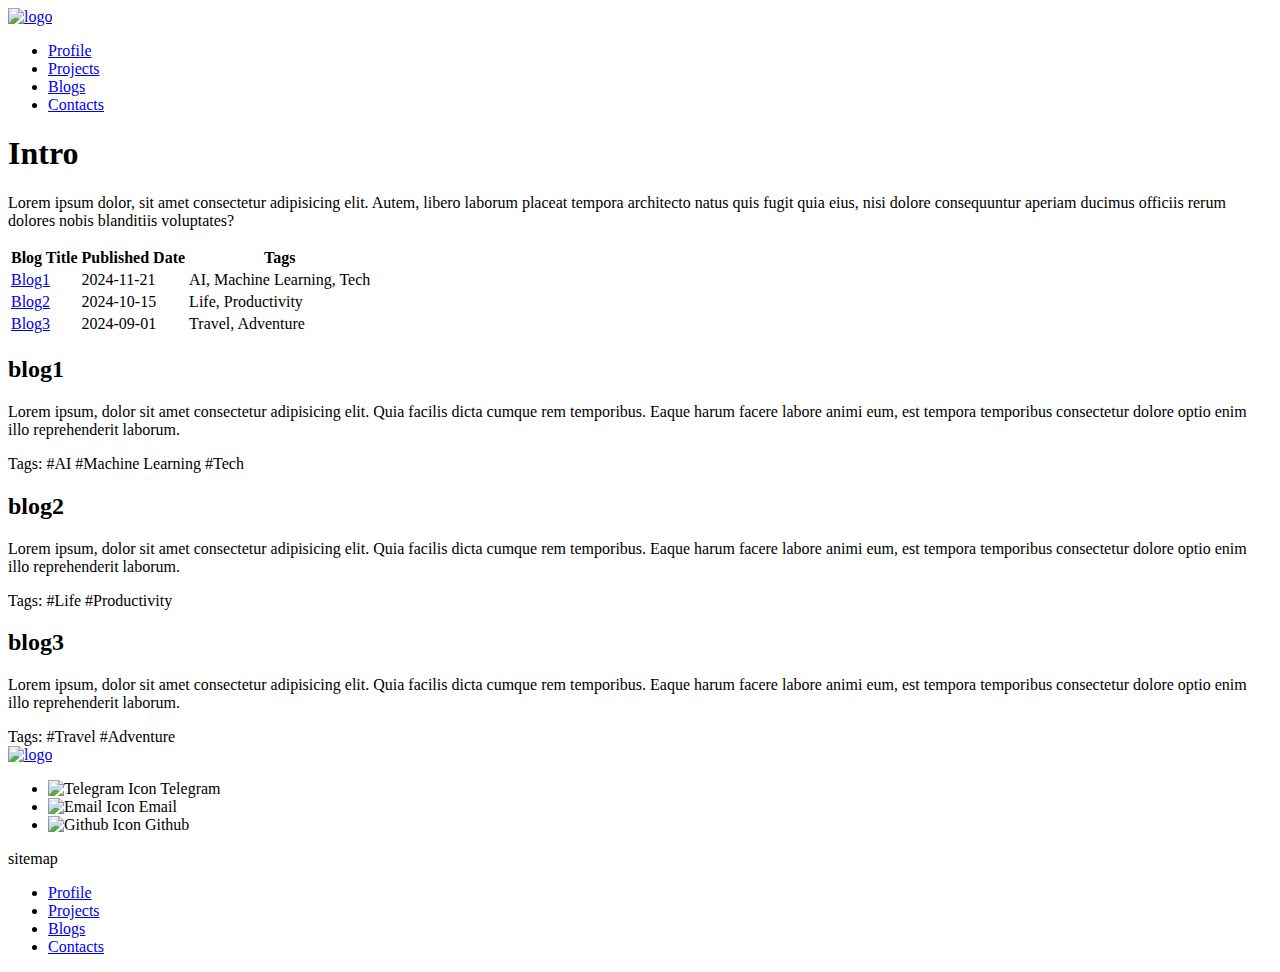
==== src/blog.html @ 48e1ec08 "finished html for blog and contacts page" ====
<!DOCTYPE html>
<html lang="en">
<head>
    <meta charset="UTF-8">
    <meta name="viewport" content="width=device-width, initial-scale=1.0">
    <title>Blogs</title>
</head>
<body>
    <header>
        <a href="home.html">
            <img class="logo" src="#" alt="logo">
        </a>
        <nav>
            <ul>
                <li><a href="profile.html">Profile</a></li>
                <li><a href="projects.html">Projects</a></li>
                <li><a href="blog.html">Blogs</a></li>
                <li><a href="contact.html">Contacts</a></li>
            </ul>
        </nav>
    </header>

    <main>
        <h1>Intro</h1>
        <p>Lorem ipsum dolor, sit amet consectetur adipisicing elit. Autem, libero laborum placeat tempora architecto natus quis fugit quia eius, nisi dolore consequuntur aperiam ducimus officiis rerum dolores nobis blanditiis voluptates?</p>
    
        <table>
            <thead>
                <tr>
                    <th>Blog Title</th>
                    <th>Published Date</th>
                    <th>Tags</th>
                </tr>
            </thead>
            <tbody>
                <tr>
                    <td><a href="#blog1">Blog1</a></td>
                    <td>2024-11-21</td>
                    <td>AI, Machine Learning, Tech</td>
                </tr>
                <tr>
                    <td><a href="#blog2">Blog2</a></td>
                    <td>2024-10-15</td>
                    <td>Life, Productivity</td>
                </tr>
                <tr>
                    <td><a href="#blog3">Blog3</a></td>
                    <td>2024-09-01</td>
                    <td>Travel, Adventure</td>
                </tr>
            </tbody>
        </table>
        
        <div id="blog-list">
            <article>
                <h2 id="blog1">blog1</h2>
                <p>Lorem ipsum, dolor sit amet consectetur adipisicing elit. Quia facilis dicta cumque rem temporibus. Eaque harum facere labore animi eum, est tempora temporibus consectetur dolore optio enim illo reprehenderit laborum.</p>
                Tags: <span>#AI</span> <span>#Machine Learning</span> <span>#Tech</span>
            </article>
            <article>
                <h2 id="blog2">blog2</h2>
                <p>Lorem ipsum, dolor sit amet consectetur adipisicing elit. Quia facilis dicta cumque rem temporibus. Eaque harum facere labore animi eum, est tempora temporibus consectetur dolore optio enim illo reprehenderit laborum.</p>
                Tags: <span>#Life</span> <span>#Productivity</span>
            </article>
            <article>
                <h2 id="blog3">blog3</h2>
                <p>Lorem ipsum, dolor sit amet consectetur adipisicing elit. Quia facilis dicta cumque rem temporibus. Eaque harum facere labore animi eum, est tempora temporibus consectetur dolore optio enim illo reprehenderit laborum.</p>
                Tags: <span>#Travel</span> <span>#Adventure</span>
            </article>
        </div>
    </main>

    <footer>
        <a href="home.html" class="logo-link">
            <img class="logo footer-logo" src="/src/images/logo-dark.jpg" width="80px" alt="logo">
        </a>
        <div id="footer-contacts">
            <ul>
                <li><img class="icon" src="/src/images/telegram-icon.png" height="30px" alt="Telegram Icon"> Telegram</li>
                <li><img class="icon" src="/src/images/mail-icon.png" height="30px" alt="Email Icon"> Email</li>
                <li><img class="icon" src="/src/images/github-icon.png" height="30px" alt="Github Icon"> Github</li>
            </ul>
        </div>
        <div>
            <p>sitemap</p>
            <ul>
                <li><a href="profile.html">Profile</a></li>
                <li><a href="projects.html">Projects</a></li>
                <li><a href="blog.html">Blogs</a></li>
                <li><a href="contact.html">Contacts</a></li>
            </ul>
        </div>
    </footer>
</body>
</html>
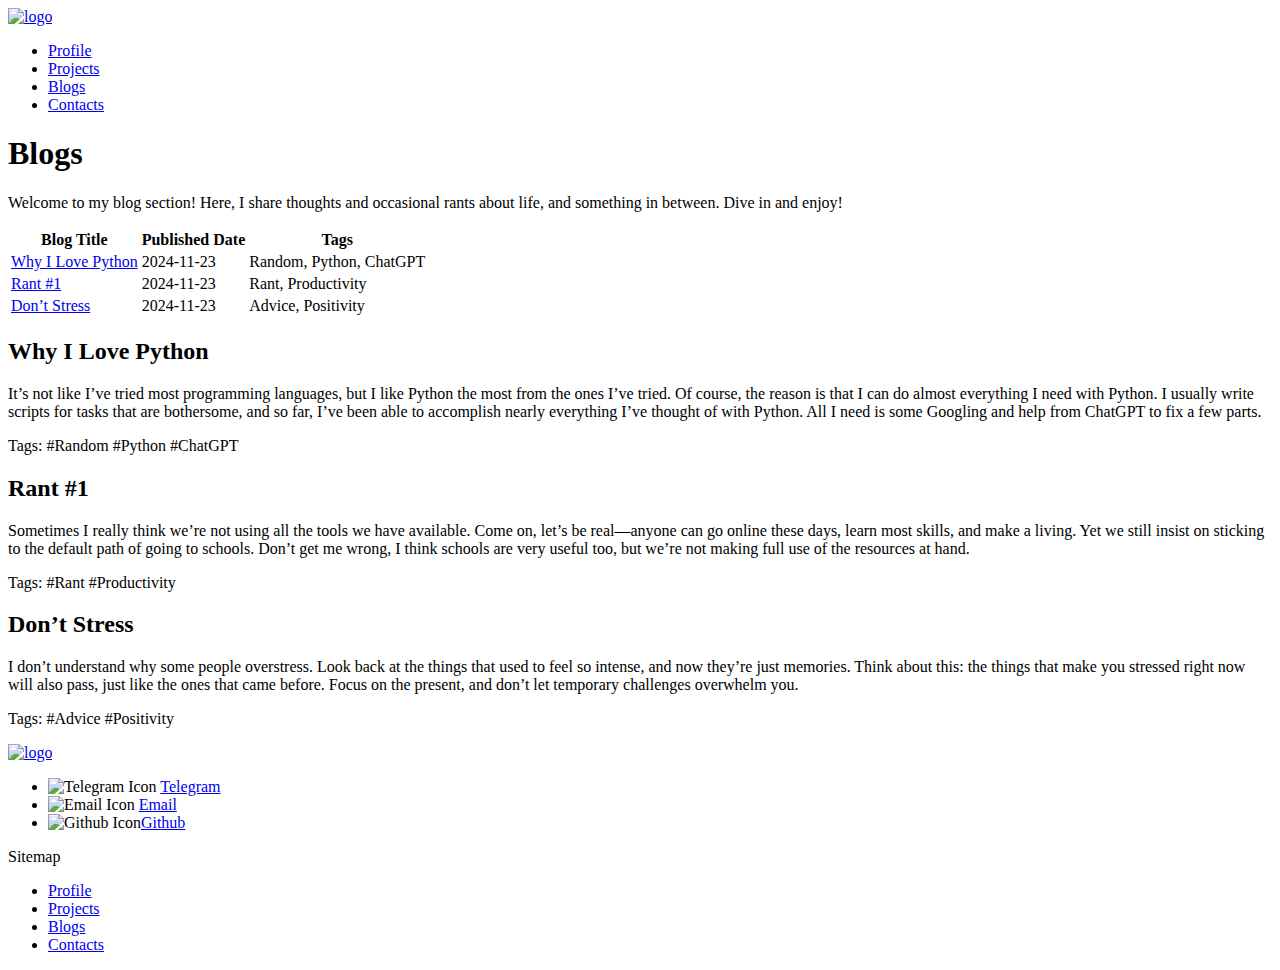
==== commit bbfe2287: "Finished blogs page Html" ====
--- a/src/blog.html
+++ b/src/blog.html
@@ -6,24 +6,23 @@
     <title>Blogs</title>
 </head>
 <body>
-    <header>
-        <a href="home.html">
-            <img class="logo" src="#" alt="logo">
+    <header class="header">
+        <a href="home.html" class="logo-link">
+            <img class="logo header-logo" src="/src/images/logo-light.jpg" width="80" alt="logo">
         </a>
-        <nav>
-            <ul>
-                <li><a href="profile.html">Profile</a></li>
-                <li><a href="projects.html">Projects</a></li>
-                <li><a href="blog.html">Blogs</a></li>
-                <li><a href="contact.html">Contacts</a></li>
+        <nav class="header-nav">
+            <ul class="header-nav-list">
+                <li class="header-nav-list-item"><a href="profile.html">Profile</a></li>
+                <li class="header-nav-list-item"><a href="projects.html">Projects</a></li>
+                <li class="header-nav-list-item"><a href="blog.html">Blogs</a></li>
+                <li class="header-nav-list-item"><a href="contact.html">Contacts</a></li>
             </ul>
         </nav>
     </header>
 
     <main>
-        <h1>Intro</h1>
-        <p>Lorem ipsum dolor, sit amet consectetur adipisicing elit. Autem, libero laborum placeat tempora architecto natus quis fugit quia eius, nisi dolore consequuntur aperiam ducimus officiis rerum dolores nobis blanditiis voluptates?</p>
-    
+        <h1>Blogs</h1>
+        <p>Welcome to my blog section! Here, I share thoughts and occasional rants about life, and something in between. Dive in and enjoy!</p>
         <table>
             <thead>
                 <tr>
@@ -34,62 +33,64 @@
             </thead>
             <tbody>
                 <tr>
-                    <td><a href="#blog1">Blog1</a></td>
-                    <td>2024-11-21</td>
-                    <td>AI, Machine Learning, Tech</td>
+                    <td><a href="#blog1">Why I Love Python</a></td>
+                    <td>2024-11-23</td>
+                    <td>Random, Python, ChatGPT</td>
                 </tr>
                 <tr>
-                    <td><a href="#blog2">Blog2</a></td>
-                    <td>2024-10-15</td>
-                    <td>Life, Productivity</td>
+                    <td><a href="#blog2">Rant #1</a></td>
+                    <td>2024-11-23</td>
+                    <td>Rant, Productivity</td>
                 </tr>
                 <tr>
-                    <td><a href="#blog3">Blog3</a></td>
-                    <td>2024-09-01</td>
-                    <td>Travel, Adventure</td>
+                    <td><a href="#blog3">Don’t Stress</a></td>
+                    <td>2024-11-23</td>
+                    <td>Advice, Positivity</td>
                 </tr>
             </tbody>
         </table>
-        
-        <div id="blog-list">
-            <article>
-                <h2 id="blog1">blog1</h2>
-                <p>Lorem ipsum, dolor sit amet consectetur adipisicing elit. Quia facilis dicta cumque rem temporibus. Eaque harum facere labore animi eum, est tempora temporibus consectetur dolore optio enim illo reprehenderit laborum.</p>
-                Tags: <span>#AI</span> <span>#Machine Learning</span> <span>#Tech</span>
+
+        <div class="blog-list">
+            <article class="blog" id="blog1">
+                <h2>Why I Love Python</h2>
+                <p>It’s not like I’ve tried most programming languages, but I like Python the most from the ones I’ve tried. Of course, the reason is that I can do almost everything I need with Python. I usually write scripts for tasks that are bothersome, and so far, I’ve been able to accomplish nearly everything I’ve thought of with Python. All I need is some Googling and help from ChatGPT to fix a few parts.</p>
+                <p>Tags: <span>#Random</span> <span>#Python</span> <span>#ChatGPT</span></p>
             </article>
-            <article>
-                <h2 id="blog2">blog2</h2>
-                <p>Lorem ipsum, dolor sit amet consectetur adipisicing elit. Quia facilis dicta cumque rem temporibus. Eaque harum facere labore animi eum, est tempora temporibus consectetur dolore optio enim illo reprehenderit laborum.</p>
-                Tags: <span>#Life</span> <span>#Productivity</span>
+
+            <article class="blog" id="blog2">
+                <h2>Rant #1</h2>
+                <p>Sometimes I really think we’re not using all the tools we have available. Come on, let’s be real—anyone can go online these days, learn most skills, and make a living. Yet we still insist on sticking to the default path of going to schools. Don’t get me wrong, I think schools are very useful too, but we’re not making full use of the resources at hand.</p>
+                <p>Tags: <span>#Rant</span> <span>#Productivity</span></p>
             </article>
-            <article>
-                <h2 id="blog3">blog3</h2>
-                <p>Lorem ipsum, dolor sit amet consectetur adipisicing elit. Quia facilis dicta cumque rem temporibus. Eaque harum facere labore animi eum, est tempora temporibus consectetur dolore optio enim illo reprehenderit laborum.</p>
-                Tags: <span>#Travel</span> <span>#Adventure</span>
+
+            <article class="blog" id="blog3">
+                <h2>Don’t Stress</h2>
+                <p>I don’t understand why some people overstress. Look back at the things that used to feel so intense, and now they’re just memories. Think about this: the things that make you stressed right now will also pass, just like the ones that came before. Focus on the present, and don’t let temporary challenges overwhelm you.</p>
+                <p>Tags: <span>#Advice</span> <span>#Positivity</span></p>
             </article>
         </div>
     </main>
 
     <footer>
         <a href="home.html" class="logo-link">
-            <img class="logo footer-logo" src="/src/images/logo-dark.jpg" width="80px" alt="logo">
+            <img class="logo footer-logo" src="/src/images/logo-dark.jpg" width="80" alt="logo">
         </a>
-        <div id="footer-contacts">
-            <ul>
-                <li><img class="icon" src="/src/images/telegram-icon.png" height="30px" alt="Telegram Icon"> Telegram</li>
-                <li><img class="icon" src="/src/images/mail-icon.png" height="30px" alt="Email Icon"> Email</li>
-                <li><img class="icon" src="/src/images/github-icon.png" height="30px" alt="Github Icon"> Github</li>
+        <div class="footer-section">
+            <ul class="footer-contacts">
+                <li><img class="icon" src="/src/images/telegram-icon.png" height="30" alt="Telegram Icon"> <a href="https://t.me/Mendokusai_79" target="_blank" title="@Mendokusai_79">Telegram</a></li>
+                <li><img class="icon" src="/src/images/mail-icon.png" height="30" alt="Email Icon"> <a href="mailto:login.new.world@gmail.com" title="login.new.world@gmail.com">Email</a></li>
+                <li><img class="icon" src="/src/images/github-icon.png" height="30" alt="Github Icon"><a href="https://github.com/Benji-demo/" target="_blank" title="https://github.com/Benji-demo/">Github</a></li>
             </ul>
         </div>
-        <div>
-            <p>sitemap</p>
-            <ul>
-                <li><a href="profile.html">Profile</a></li>
-                <li><a href="projects.html">Projects</a></li>
-                <li><a href="blog.html">Blogs</a></li>
-                <li><a href="contact.html">Contacts</a></li>
+        <div class="footer-nav">
+            <p class="footer-nav-title">Sitemap</p>
+            <ul class="footer-nav-list">
+                <li class="footer-nav-list-item"><a href="profile.html">Profile</a></li>
+                <li class="footer-nav-list-item"><a href="projects.html">Projects</a></li>
+                <li class="footer-nav-list-item"><a href="blog.html">Blogs</a></li>
+                <li class="footer-nav-list-item"><a href="contact.html">Contacts</a></li>
             </ul>
         </div>
     </footer>
 </body>
-</html>+</html>
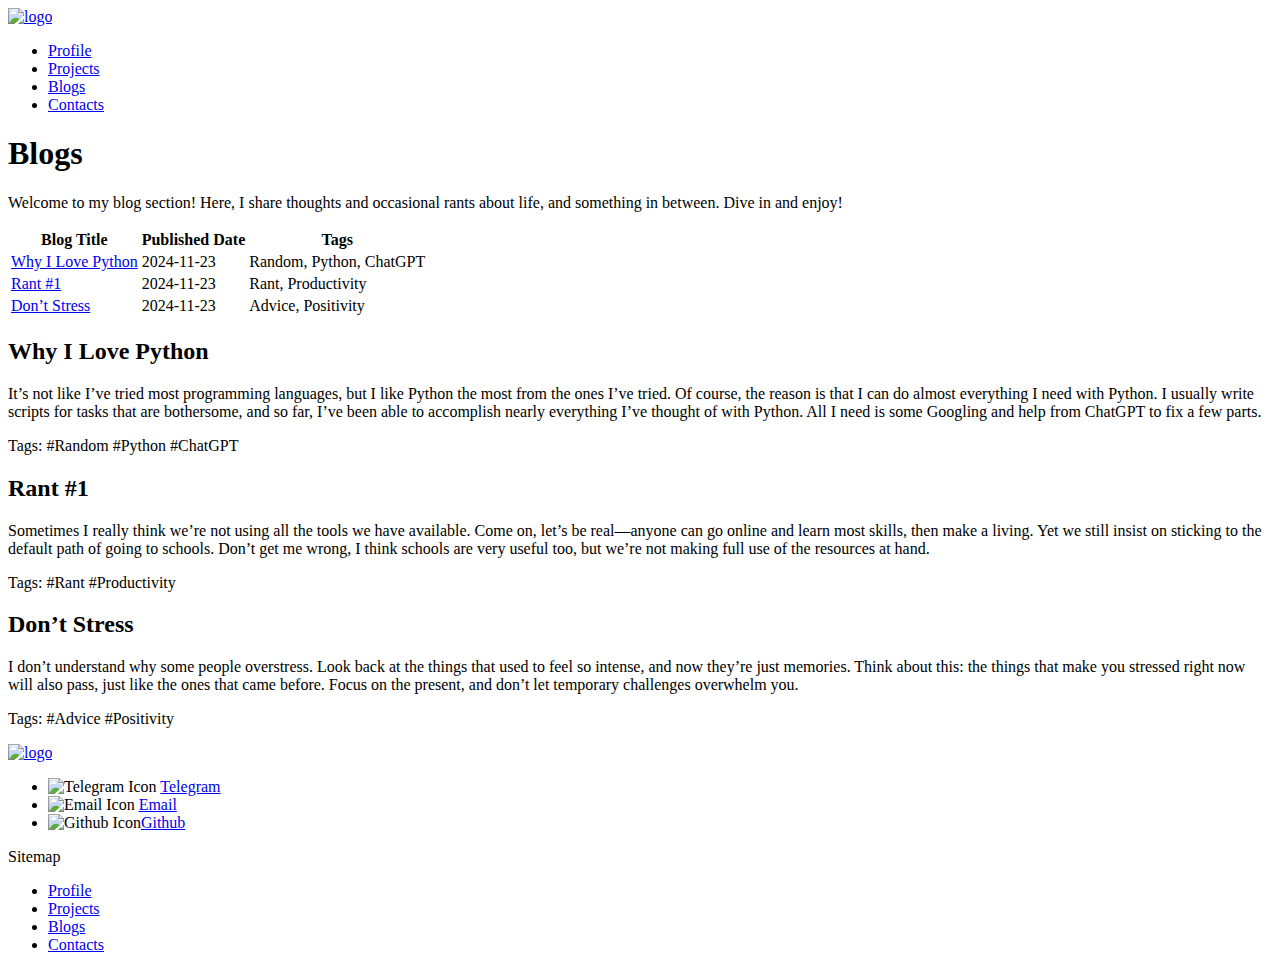
==== commit c9cb56a4: "Finished uplaoding and linking projects, images and videos to the html" ====
--- a/src/blog.html
+++ b/src/blog.html
@@ -59,7 +59,7 @@
 
             <article class="blog" id="blog2">
                 <h2>Rant #1</h2>
-                <p>Sometimes I really think we’re not using all the tools we have available. Come on, let’s be real—anyone can go online these days, learn most skills, and make a living. Yet we still insist on sticking to the default path of going to schools. Don’t get me wrong, I think schools are very useful too, but we’re not making full use of the resources at hand.</p>
+                <p>Sometimes I really think we’re not using all the tools we have available. Come on, let’s be real—anyone can go online and learn most skills, then make a living. Yet we still insist on sticking to the default path of going to schools. Don’t get me wrong, I think schools are very useful too, but we’re not making full use of the resources at hand.</p>
                 <p>Tags: <span>#Rant</span> <span>#Productivity</span></p>
             </article>
 
@@ -93,4 +93,4 @@
         </div>
     </footer>
 </body>
-</html>
+</html>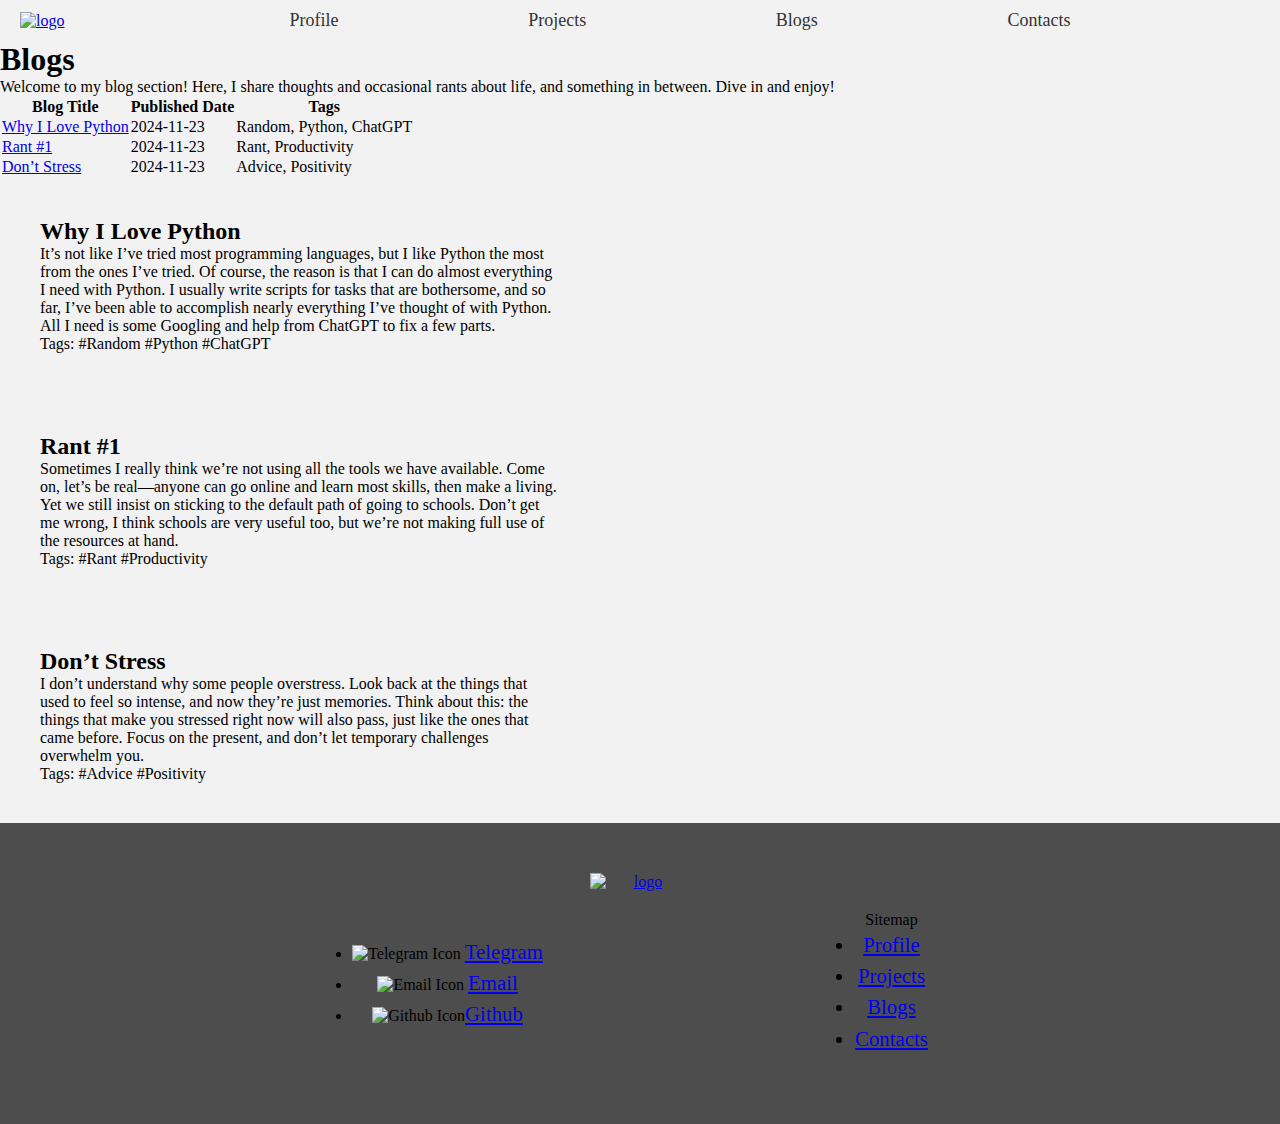
==== commit 9dc1e6fa: "added some styles and edited html classes to incorporate them" ====
--- a/src/blog.html
+++ b/src/blog.html
@@ -3,6 +3,7 @@
 <head>
     <meta charset="UTF-8">
     <meta name="viewport" content="width=device-width, initial-scale=1.0">
+    <link href="styles.css" rel="stylesheet">
     <title>Blogs</title>
 </head>
 <body>
@@ -73,23 +74,25 @@
 
     <footer>
         <a href="home.html" class="logo-link">
-            <img class="logo footer-logo" src="/src/images/logo-dark.jpg" width="80" alt="logo">
+            <img class="logo footer-logo" src="/src/images/logo-dark.jpg" width="100" alt="logo">
         </a>
-        <div class="footer-section">
-            <ul class="footer-contacts">
-                <li><img class="icon" src="/src/images/telegram-icon.png" height="30" alt="Telegram Icon"> <a href="https://t.me/Mendokusai_79" target="_blank" title="@Mendokusai_79">Telegram</a></li>
-                <li><img class="icon" src="/src/images/mail-icon.png" height="30" alt="Email Icon"> <a href="mailto:login.new.world@gmail.com" title="login.new.world@gmail.com">Email</a></li>
-                <li><img class="icon" src="/src/images/github-icon.png" height="30" alt="Github Icon"><a href="https://github.com/Benji-demo/" target="_blank" title="https://github.com/Benji-demo/">Github</a></li>
-            </ul>
-        </div>
-        <div class="footer-nav">
-            <p class="footer-nav-title">Sitemap</p>
-            <ul class="footer-nav-list">
-                <li class="footer-nav-list-item"><a href="profile.html">Profile</a></li>
-                <li class="footer-nav-list-item"><a href="projects.html">Projects</a></li>
-                <li class="footer-nav-list-item"><a href="blog.html">Blogs</a></li>
-                <li class="footer-nav-list-item"><a href="contact.html">Contacts</a></li>
-            </ul>
+        <div class="footer-content">
+            <div class="footer-section">
+                <ul class="footer-contacts">
+                    <li><img class="icon" src="/src/images/telegram-icon.png" height="30" alt="Telegram Icon"> <a class="big-text" href="https://t.me/Mendokusai_79" target="_blank" title="@Mendokusai_79">Telegram</a></li>
+                    <li><img class="icon" src="/src/images/mail-icon.png" height="30" alt="Email Icon"> <a class="big-text" href="mailto:login.new.world@gmail.com" title="login.new.world@gmail.com">Email</a></li>
+                    <li><img class="icon" src="/src/images/github-icon.png" height="30" alt="Github Icon"><a class="big-text" href="https://github.com/Benji-demo/" target="_blank" title="https://github.com/Benji-demo/">Github</a></li>
+                </ul>
+            </div>
+            <div class="footer-nav">
+                <p class="footer-nav-title">Sitemap</p>
+                <ul class="footer-nav-list">
+                    <li class="footer-nav-list-item big-text"><a href="profile.html">Profile</a></li>
+                    <li class="footer-nav-list-item big-text"><a href="projects.html">Projects</a></li>
+                    <li class="footer-nav-list-item big-text"><a href="blog.html">Blogs</a></li>
+                    <li class="footer-nav-list-item big-text"><a href="contact.html">Contacts</a></li>
+                </ul>
+            </div>
         </div>
     </footer>
 </body>
--- a/src/styles.css
+++ b/src/styles.css
@@ -0,0 +1,220 @@
+*{
+    margin: 0;
+    padding: 0;
+    box-sizing: border-box;
+    
+}
+
+html, body {
+    height: 100%;
+    background-color: #F2F2F2;
+}
+/* 
+.font-normal { 
+    font-family: "sans-serif"; 
+    font-weight: bold; 
+    font-size: 30px; 
+    color: #090; 
+    text-align: center; 
+    font-style: normal; 
+    font-variant: normal; 
+} */
+
+/* reusables */
+.title {
+    font-size: 3rem;
+    margin-bottom: 10px;
+}
+
+.h2 {
+    font-size: 2rem;
+    margin-bottom: 10px;
+}
+
+.big-text {
+    font-size: 1.3rem;
+    max-width: 600px;
+    line-height: 1.5;
+}
+
+.round-border{
+    border-radius: 10px;
+}
+
+.remove-list-style {
+    list-style: none;
+}
+
+
+
+
+
+
+.home-bg-image { 
+    background-image: url("/src/images/img4-gray.jpg");
+    background-size: cover; 
+    background-position: center top; 
+    background-repeat: no-repeat; 
+    min-height: 100vh; 
+    width: 100%; 
+}
+
+/* header is made flex here and it has a link and the list */
+.header {
+    display: flex;
+    align-items: center;
+    padding: 10px 20px;
+    width: 100vw;
+}
+
+.logo-container {
+    flex: 0 0 70vw;
+}
+
+.logo-link{
+    display: inline-flex;
+}
+
+.logo {
+    max-width: 100%;
+    height: auto; 
+}
+
+/* Takes remaining space for nav - link took most space*/
+.header-nav {
+    flex: 1;
+}
+
+/* Nav list item links */
+.header-nav-list {
+    display: flex; 
+    list-style: none; 
+    margin: 0;
+    padding: 0;
+    justify-content: space-evenly;
+}
+
+.header-nav-list-item a {
+    text-decoration: none; 
+    color: #333; 
+    font-size: 18px;
+    font-weight: 500;
+    transition: color 0.3s; /* Hover effect */
+}
+
+.header-nav-list-item a:hover {
+    color: #4d4d4d; 
+}
+
+
+.hero-section {
+    display: flex; /* Centers content vertically and horizontally */
+    flex-direction: column;
+    justify-content: center;
+    align-items: center;
+    text-align: center; /* Centers text */
+    color: #262626; /* Text color for contrast */
+    padding: 220px 20px 200px; /* Optional spacing */
+    margin-left: 30vw;
+}
+
+.hero-title {
+    font-size: 3rem;
+    margin-bottom: 10px;
+}
+
+.hero-description {
+    font-size: 1.2rem;
+    max-width: 600px;
+    line-height: 1.5;
+}
+
+.profile-section {
+    display: flex;
+    flex-direction: row;
+    justify-content: space-evenly;
+    align-items: center;
+    text-align: center;
+    padding: 50px 20px;
+}
+
+.profile-picture {
+    border-radius: 50%;
+    object-fit: cover;
+}
+
+.projects-section {
+    background-color: #737373;
+    display: flex;
+    flex-direction: column;
+    justify-content: center;
+    align-items: center;
+    text-align: center;
+    padding: 50px 20px;
+}
+
+.projects-container {
+    display: flex;
+    justify-content: space-evenly;
+    align-items: center;
+    text-align:start;
+    padding: 20px;
+}
+
+.project-card{
+    padding: 30px;
+}
+.project-card img {
+    width: 100%;
+    height: auto;    
+}
+
+.blogs-section {
+    display: flex;
+    flex-direction: column;
+    justify-content: center;
+    align-items: center;
+    text-align: center;
+    padding: 50px 20px;
+}
+
+.blogs-container {
+    display: flex;
+    flex-wrap: wrap;
+    align-items: center;
+    text-align:start;
+    padding: 0 50px 0 80px;
+}
+
+.blog {
+    padding: 40px;
+    width: 600px;
+}
+
+.blog a{
+    text-decoration: none;
+    color:#262626
+}
+
+footer{
+    background-color: #4D4D4D;
+    text-align: center;
+    padding: 50px 20px;
+}
+
+.footer-content {
+    display: flex;
+    justify-content: space-evenly;
+    align-items: center;
+    text-align: center;
+    padding: 20px;
+}
+
+
+.footer-content{
+
+}
+
+.footer-nav{
+
+}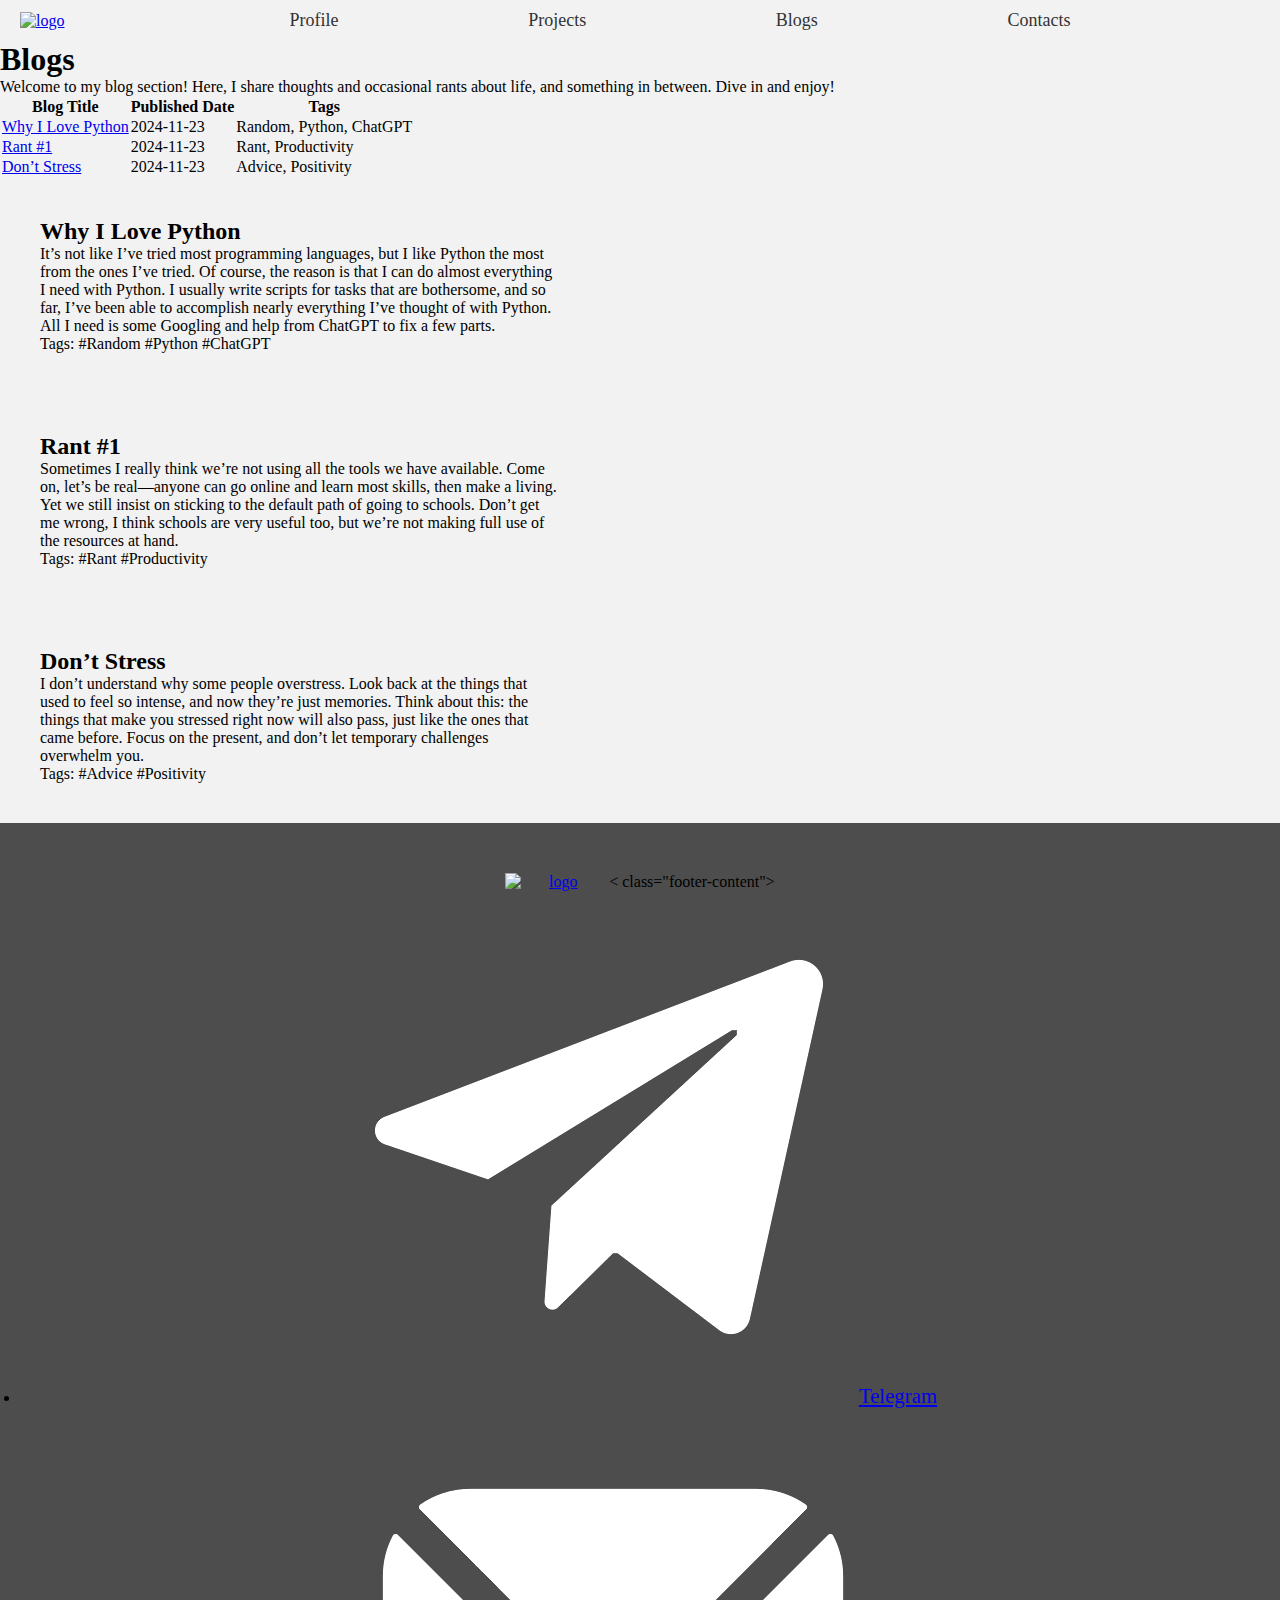
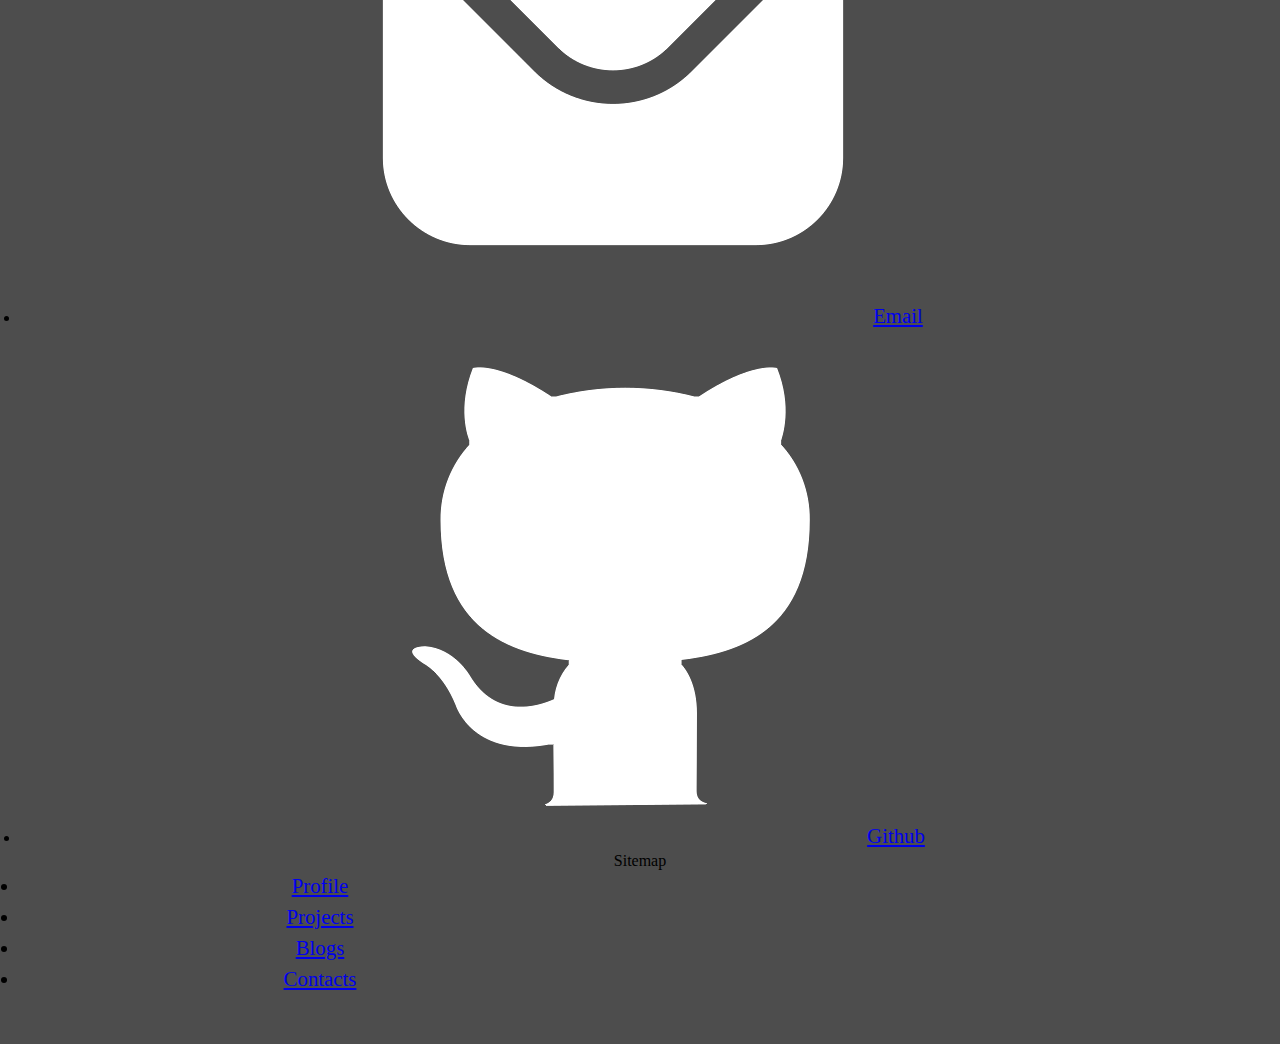
==== commit 250e8073: "footer classes update" ====
--- a/src/blog.html
+++ b/src/blog.html
@@ -76,14 +76,12 @@
         <a href="home.html" class="logo-link">
             <img class="logo footer-logo" src="/src/images/logo-dark.jpg" width="100" alt="logo">
         </a>
-        <div class="footer-content">
-            <div class="footer-section">
+        < class="footer-content">
                 <ul class="footer-contacts">
-                    <li><img class="icon" src="/src/images/telegram-icon.png" height="30" alt="Telegram Icon"> <a class="big-text" href="https://t.me/Mendokusai_79" target="_blank" title="@Mendokusai_79">Telegram</a></li>
-                    <li><img class="icon" src="/src/images/mail-icon.png" height="30" alt="Email Icon"> <a class="big-text" href="mailto:login.new.world@gmail.com" title="login.new.world@gmail.com">Email</a></li>
-                    <li><img class="icon" src="/src/images/github-icon.png" height="30" alt="Github Icon"><a class="big-text" href="https://github.com/Benji-demo/" target="_blank" title="https://github.com/Benji-demo/">Github</a></li>
+                    <li><img class="icon" src="/src/images/telegram-icon-light.png" alt="Telegram Icon"> <a class="big-text" href="https://t.me/Mendokusai_79" target="_blank" title="@Mendokusai_79">Telegram</a></li>
+                    <li><img class="icon" src="/src/images/mail-icon-light.png" alt="Email Icon"> <a class="big-text" href="mailto:login.new.world@gmail.com" title="login.new.world@gmail.com">Email</a></li>
+                    <li><img class="icon" src="/src/images/github-icon-light.png" alt="Github Icon"><a class="big-text" href="https://github.com/Benji-demo/" target="_blank" title="https://github.com/Benji-demo/">Github</a></li>
                 </ul>
-            </div>
             <div class="footer-nav">
                 <p class="footer-nav-title">Sitemap</p>
                 <ul class="footer-nav-list">
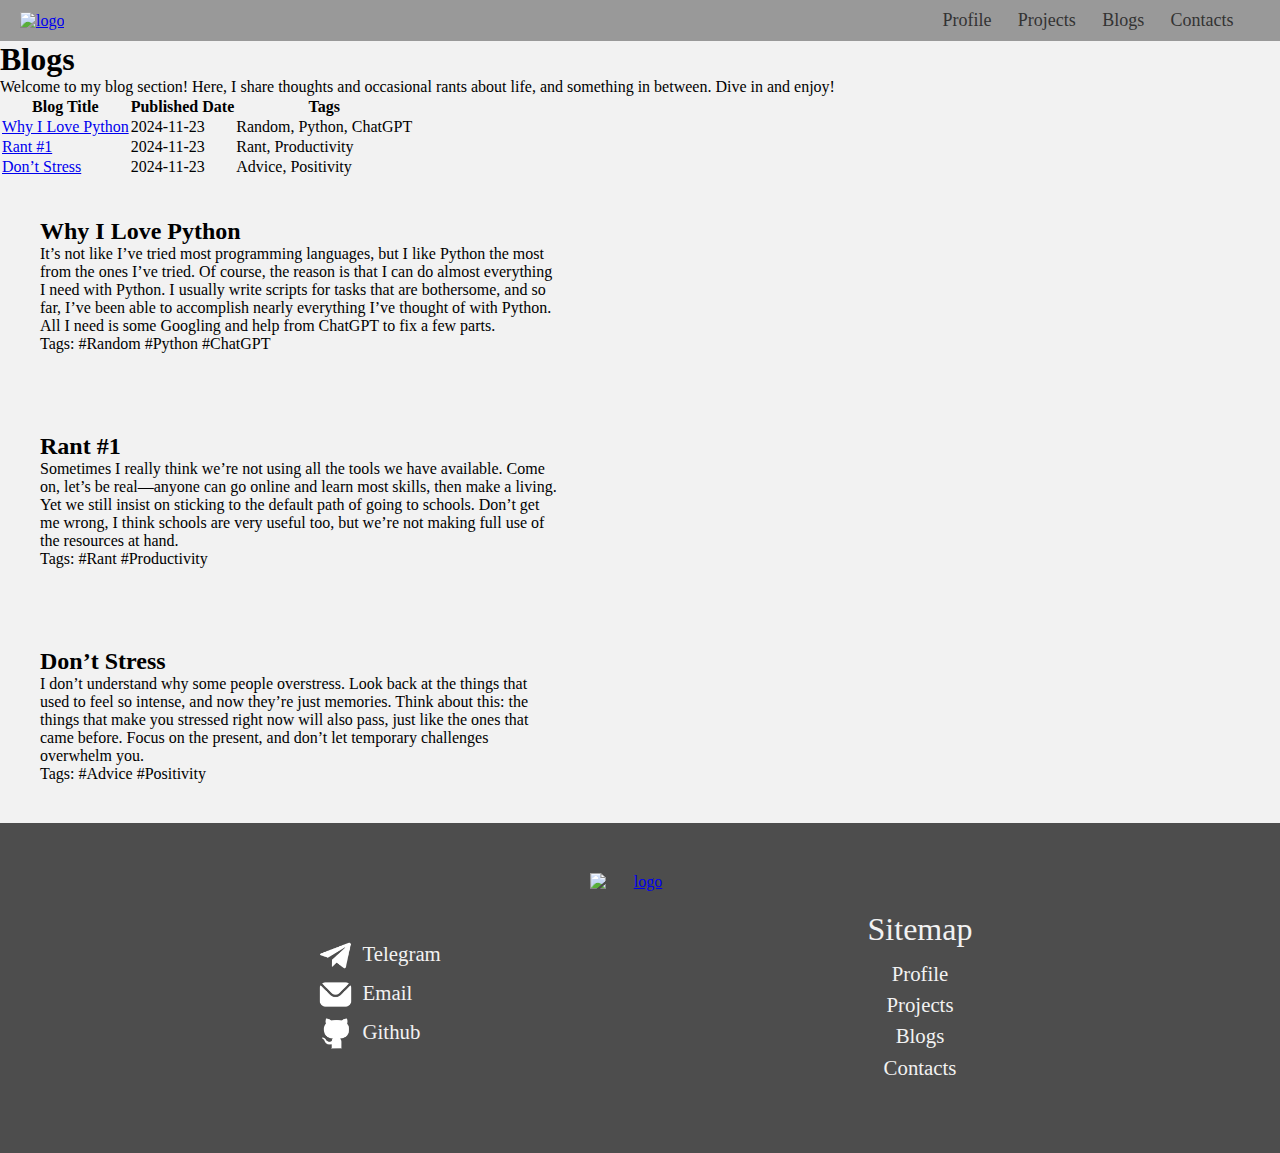
==== commit 4d6eac61: "fixes on header" ====
--- a/src/blog.html
+++ b/src/blog.html
@@ -8,9 +8,11 @@
 </head>
 <body>
     <header class="header">
-        <a href="home.html" class="logo-link">
-            <img class="logo header-logo" src="/src/images/logo-light.jpg" width="80" alt="logo">
-        </a>
+        <div class="logo-container">
+            <a href="home.html" class="logo-container" >
+                <img class="logo header-logo" src="/src/images/logo-dark.jpg" width="80" alt="logo">
+            </a>
+        </div>
         <nav class="header-nav">
             <ul class="header-nav-list">
                 <li class="header-nav-list-item"><a href="profile.html">Profile</a></li>
@@ -76,14 +78,29 @@
         <a href="home.html" class="logo-link">
             <img class="logo footer-logo" src="/src/images/logo-dark.jpg" width="100" alt="logo">
         </a>
-        < class="footer-content">
+        <div class="footer-content">
                 <ul class="footer-contacts">
-                    <li><img class="icon" src="/src/images/telegram-icon-light.png" alt="Telegram Icon"> <a class="big-text" href="https://t.me/Mendokusai_79" target="_blank" title="@Mendokusai_79">Telegram</a></li>
-                    <li><img class="icon" src="/src/images/mail-icon-light.png" alt="Email Icon"> <a class="big-text" href="mailto:login.new.world@gmail.com" title="login.new.world@gmail.com">Email</a></li>
-                    <li><img class="icon" src="/src/images/github-icon-light.png" alt="Github Icon"><a class="big-text" href="https://github.com/Benji-demo/" target="_blank" title="https://github.com/Benji-demo/">Github</a></li>
+                    <li>
+                        <div>
+                            <img class="icon" src="/src/images/telegram-icon-light.png" alt="Telegram Icon"> 
+                            <a class="big-text" href="https://t.me/Mendokusai_79" target="_blank" title="@Mendokusai_79">Telegram</a>
+                        </div>
+                    </li>
+                    <li>
+                        <div>
+                            <img class="icon" src="/src/images/mail-icon-light.png" alt="Email Icon"> 
+                            <a class="big-text" href="mailto:login.new.world@gmail.com" title="login.new.world@gmail.com">Email</a>
+                        </div>
+                    </li>
+                    <li>
+                        <div>
+                            <img class="icon" src="/src/images/github-icon-light.png" alt="Github Icon">
+                            <a class="big-text" href="https://github.com/Benji-demo/" target="_blank" title="https://github.com/Benji-demo/">Github</a>
+                        </div>
+                    </li>
                 </ul>
             <div class="footer-nav">
-                <p class="footer-nav-title">Sitemap</p>
+                <p class="footer-nav-title h2">Sitemap</p>
                 <ul class="footer-nav-list">
                     <li class="footer-nav-list-item big-text"><a href="profile.html">Profile</a></li>
                     <li class="footer-nav-list-item big-text"><a href="projects.html">Projects</a></li>
--- a/src/styles.css
+++ b/src/styles.css
@@ -9,6 +9,37 @@
     height: 100%;
     background-color: #F2F2F2;
 }
+
+section{
+    margin: 60px 0;
+}
+
+.container-10{
+    width:83.3vw ;
+    margin: auto;
+}
+
+.container-8{
+    width:66.67vw ;
+    margin: auto;
+}
+
+.container-5{
+    width: 41.67vw;
+    margin: auto;
+    justify-content: center;
+}
+
+.container-4{
+    width: 33.33vw;
+    margin: auto;
+}
+
+.container-3{
+    width: 25vw;
+    margin: auto;
+}
+
 /* 
 .font-normal { 
     font-family: "sans-serif"; 
@@ -60,11 +91,19 @@
 }
 
 /* header is made flex here and it has a link and the list */
-.header {
+.hero-header {
     display: flex;
     align-items: center;
     padding: 10px 20px;
     width: 100vw;
+}
+
+.header {
+    display: flex;
+    align-items: center;
+    padding: 10px 20px;
+    width: 100vw;
+    background-color: #999999;
 }
 
 .logo-container {
@@ -131,11 +170,12 @@
 
 .profile-section {
     display: flex;
-    flex-direction: row;
-    justify-content: space-evenly;
+    justify-content: center;
     align-items: center;
     text-align: center;
     padding: 50px 20px;
+    margin: 60px 0;
+    gap: 10rem;
 }
 
 .profile-picture {
@@ -204,17 +244,102 @@
 
 .footer-content {
     display: flex;
-    justify-content: space-evenly;
-    align-items: center;
-    text-align: center;
+    justify-content: center;
+    align-items: center;
     padding: 20px;
-}
-
-
-.footer-content{
-
-}
-
-.footer-nav{
-
-}+    color: #F2F2F2;
+    gap: 26rem;
+}
+
+
+.footer-contacts{
+    list-style: none;
+}
+
+.footer-contacts li {
+    margin: 0 10px;
+}
+
+.footer-contacts li div {
+    display: inline-flex;
+    width: 124px;
+}
+
+.footer-contacts a {
+    text-decoration: none;
+    color: #F2F2F2;
+}
+
+.footer-contacts img {
+    width: 35px;
+    margin-right: 10px;
+    align-items: center;
+}
+
+
+.footer-nav ul{
+    list-style: none;
+    align-items: center;
+    justify-content: center;
+}
+
+.footer-nav li a {
+    color: #F2F2F2;
+    margin: 0 10px;
+    text-decoration: none;
+}
+
+/* ================  Profile page  ========================== */
+
+.profile-intro{
+    display: flex;
+    align-items: center;
+    justify-content: center;
+    gap: 50px;
+}
+
+.profile-content{
+    width: 600px;
+    text-align: center;
+}
+
+.profile-body{
+    display: flex;
+    justify-content: center;
+    align-items: center;
+    margin: 40px 60px;
+    margin-left: 8.33vw;
+}
+
+.profile-body p{
+    margin: 20px 0px;
+}
+
+.profile-hobbies{
+    flex: 1;
+    margin-left: 12vw;
+
+}
+
+.download-resume{
+    margin-bottom: 60px;
+}
+
+.download-resume a{
+    text-decoration: none;
+    color: #F2F2F2 ;
+}
+
+
+.download-resume p{
+    margin-bottom: 20px;
+}
+
+.button{
+    padding: 0.4rem 0.8rem;
+    background-color:#262626;
+    border-radius: 30px;
+}
+
+/* ================  projects page  ====================== */
+
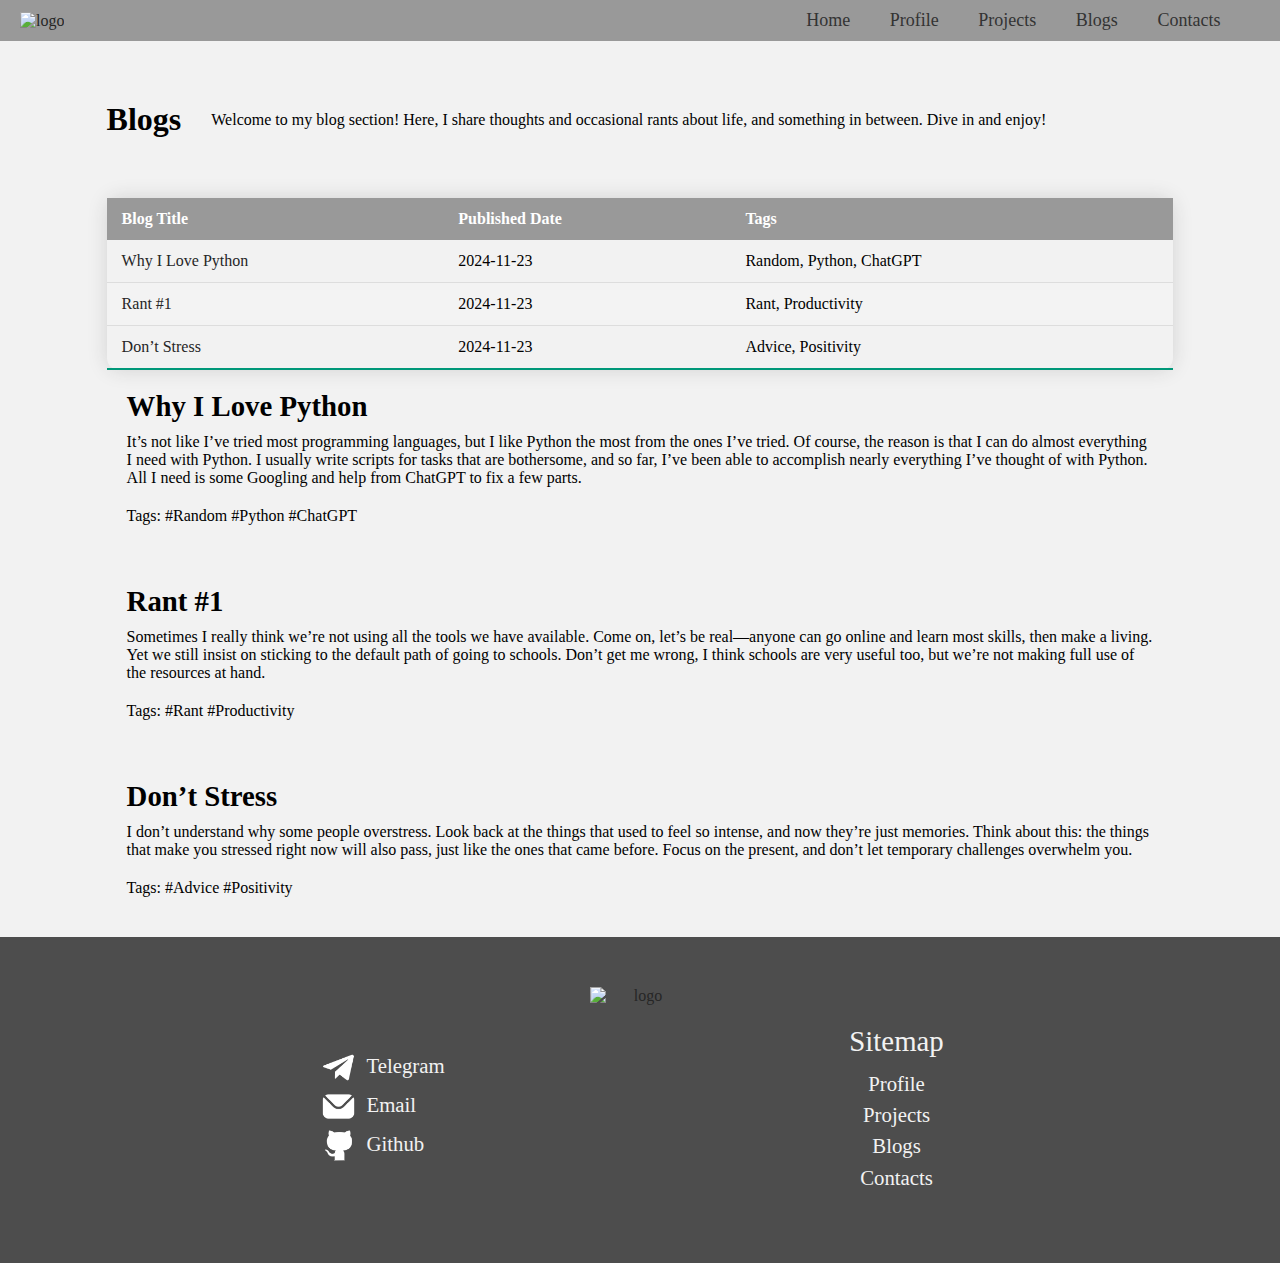
==== commit e0bd6aea: "Finished making responsive to tablet protrate" ====
--- a/src/blog.html
+++ b/src/blog.html
@@ -7,14 +7,15 @@
     <title>Blogs</title>
 </head>
 <body>
-    <header class="header">
-        <div class="logo-container">
+    <header class="container-12 header">
+        <div class="container-7">
             <a href="home.html" class="logo-container" >
                 <img class="logo header-logo" src="/src/images/logo-dark.jpg" width="80" alt="logo">
             </a>
         </div>
-        <nav class="header-nav">
+        <nav class="header-nav container-5 m-auto">
             <ul class="header-nav-list">
+                <li class="header-nav-list-item"><a href="home.html">Home</a></li>
                 <li class="header-nav-list-item"><a href="profile.html">Profile</a></li>
                 <li class="header-nav-list-item"><a href="projects.html">Projects</a></li>
                 <li class="header-nav-list-item"><a href="blog.html">Blogs</a></li>
@@ -24,8 +25,11 @@
     </header>
 
     <main>
-        <h1>Blogs</h1>
-        <p>Welcome to my blog section! Here, I share thoughts and occasional rants about life, and something in between. Dive in and enjoy!</p>
+        <div class="blog-intro">
+            <h1>Blogs</h1>
+            <p>Welcome to my blog section! Here, I share thoughts and occasional rants about life, and something in between. Dive in and enjoy!</p>
+        </div>
+
         <table>
             <thead>
                 <tr>
@@ -55,30 +59,32 @@
 
         <div class="blog-list">
             <article class="blog" id="blog1">
-                <h2>Why I Love Python</h2>
+                <h2 class="h2">Why I Love Python</h2>
                 <p>It’s not like I’ve tried most programming languages, but I like Python the most from the ones I’ve tried. Of course, the reason is that I can do almost everything I need with Python. I usually write scripts for tasks that are bothersome, and so far, I’ve been able to accomplish nearly everything I’ve thought of with Python. All I need is some Googling and help from ChatGPT to fix a few parts.</p>
-                <p>Tags: <span>#Random</span> <span>#Python</span> <span>#ChatGPT</span></p>
+                <p class="tags">Tags: <span>#Random</span> <span>#Python</span> <span>#ChatGPT</span></p>
             </article>
 
             <article class="blog" id="blog2">
-                <h2>Rant #1</h2>
+                <h2 class="h2">Rant #1</h2>
                 <p>Sometimes I really think we’re not using all the tools we have available. Come on, let’s be real—anyone can go online and learn most skills, then make a living. Yet we still insist on sticking to the default path of going to schools. Don’t get me wrong, I think schools are very useful too, but we’re not making full use of the resources at hand.</p>
-                <p>Tags: <span>#Rant</span> <span>#Productivity</span></p>
+                <p class="tags">Tags: <span>#Rant</span> <span>#Productivity</span></p>
             </article>
 
             <article class="blog" id="blog3">
-                <h2>Don’t Stress</h2>
+                <h2 class="h2">Don’t Stress</h2>
                 <p>I don’t understand why some people overstress. Look back at the things that used to feel so intense, and now they’re just memories. Think about this: the things that make you stressed right now will also pass, just like the ones that came before. Focus on the present, and don’t let temporary challenges overwhelm you.</p>
-                <p>Tags: <span>#Advice</span> <span>#Positivity</span></p>
+                <p class="tags">Tags: <span>#Advice</span> <span>#Positivity</span></p>
             </article>
         </div>
     </main>
 
-    <footer>
+    <footer class="container-12 m-auto">
         <a href="home.html" class="logo-link">
             <img class="logo footer-logo" src="/src/images/logo-dark.jpg" width="100" alt="logo">
         </a>
-        <div class="footer-content">
+
+        <div class="container-10 m-auto footer-content">
+            <div class="container-4 m-auto">
                 <ul class="footer-contacts">
                     <li>
                         <div>
@@ -99,7 +105,9 @@
                         </div>
                     </li>
                 </ul>
-            <div class="footer-nav">
+
+            </div>
+            <div class="footer-nav container-4 m-auto">
                 <p class="footer-nav-title h2">Sitemap</p>
                 <ul class="footer-nav-list">
                     <li class="footer-nav-list-item big-text"><a href="profile.html">Profile</a></li>
--- a/src/styles.css
+++ b/src/styles.css
@@ -16,40 +16,51 @@
 
 .container-10{
     width:83.3vw ;
-    margin: auto;
+    /* margin: auto; */
 }
 
 .container-8{
     width:66.67vw ;
-    margin: auto;
+    /* margin: auto; */
+}
+
+.container-7{
+    width:58.33vw ;
+    /* margin: auto; */
+}
+.container-6{
+    width:50vw ;
+    /* margin: auto; */
 }
 
 .container-5{
     width: 41.67vw;
-    margin: auto;
+    /* margin: auto; */
     justify-content: center;
 }
 
 .container-4{
     width: 33.33vw;
-    margin: auto;
+    /* margin: auto; */
 }
 
 .container-3{
     width: 25vw;
+    /* margin: auto; */
+}
+
+.container-2{
+    width: 16.33vw;
+    /* margin: auto; */
+}
+
+.text-center{
+    text-align: center;
+}
+
+.m-auto{
     margin: auto;
 }
-
-/* 
-.font-normal { 
-    font-family: "sans-serif"; 
-    font-weight: bold; 
-    font-size: 30px; 
-    color: #090; 
-    text-align: center; 
-    font-style: normal; 
-    font-variant: normal; 
-} */
 
 /* reusables */
 .title {
@@ -58,7 +69,7 @@
 }
 
 .h2 {
-    font-size: 2rem;
+    font-size: 1.8rem;
     margin-bottom: 10px;
 }
 
@@ -84,7 +95,7 @@
 .home-bg-image { 
     background-image: url("/src/images/img4-gray.jpg");
     background-size: cover; 
-    background-position: center top; 
+    background-position: right top; 
     background-repeat: no-repeat; 
     min-height: 100vh; 
     width: 100%; 
@@ -106,9 +117,6 @@
     background-color: #999999;
 }
 
-.logo-container {
-    flex: 0 0 70vw;
-}
 
 .logo-link{
     display: inline-flex;
@@ -210,10 +218,6 @@
 }
 
 .blogs-section {
-    display: flex;
-    flex-direction: column;
-    justify-content: center;
-    align-items: center;
     text-align: center;
     padding: 50px 20px;
 }
@@ -226,12 +230,11 @@
     padding: 0 50px 0 80px;
 }
 
-.blog {
+.blogs-container div {
     padding: 40px;
-    width: 600px;
-}
-
-.blog a{
+}
+
+.blog-sample a{
     text-decoration: none;
     color:#262626
 }
@@ -244,11 +247,8 @@
 
 .footer-content {
     display: flex;
-    justify-content: center;
-    align-items: center;
     padding: 20px;
     color: #F2F2F2;
-    gap: 26rem;
 }
 
 
@@ -275,7 +275,6 @@
     margin-right: 10px;
     align-items: center;
 }
-
 
 .footer-nav ul{
     list-style: none;
@@ -307,8 +306,6 @@
     display: flex;
     justify-content: center;
     align-items: center;
-    margin: 40px 60px;
-    margin-left: 8.33vw;
 }
 
 .profile-body p{
@@ -318,7 +315,6 @@
 .profile-hobbies{
     flex: 1;
     margin-left: 12vw;
-
 }
 
 .download-resume{
@@ -343,3 +339,394 @@
 
 /* ================  projects page  ====================== */
 
+.projects{
+    margin-top: 50px;
+}
+
+.prised-proj{
+    margin: auto;
+}
+
+.prised-proj{
+    display: flex;
+    align-items: center ;
+    justify-content: center;
+}
+
+.project-card img{
+    border-radius: 12px;
+    margin-right: 10px;
+}
+
+.projects-content{
+    display: flex;
+    align-items: start;
+    margin-left: 8.33vw;
+    flex-wrap: wrap;
+}
+
+.project-tag{
+    display: none;
+}
+
+/* Media query for larger screens (min-width: 768px)
+@media (min-width: 768px) {
+    .tags {
+        display: block;
+    }
+} */
+
+.project-card a{
+    text-decoration: none;
+    color: #262626;
+}
+
+
+/* ================  blogs page  ====================== */
+
+.blog-intro{
+    display: flex;
+    margin-left: 8.33vw;
+    margin-top: 60px;
+    margin-bottom: 60px;
+    gap: 30px;
+    justify-content: start;
+    align-items: center;
+}
+
+
+/* Style the table */
+table {
+    margin-left: 8.33vw;
+    width: 83.33vw;
+    border-collapse: collapse;
+    font-size: 1em;
+    min-width: 400px;
+    box-shadow: 0 0 20px #26262626;
+    border-radius: 12px;
+}
+
+thead tr {
+    background-color: #999999;
+    color: #ffffff;
+    text-align: left;
+    font-weight: bold;
+}
+
+th, td {
+    padding: 12px 15px;
+}
+
+tbody tr {
+    border-bottom: 1px solid #dddddd;
+}
+
+tbody tr:nth-of-type(even) {
+    background-color: #f3f3f3;
+}
+
+tbody tr:last-of-type {
+    border-bottom: 2px solid #009879;
+}
+
+/* Style links */
+a {
+    color: #262626;
+    text-decoration: none;
+}
+
+a:hover {
+    text-decoration: underline;
+    color: #737373;
+}
+
+
+.blog {
+    padding: 20px;
+    width: 83.33vw;
+    margin-left: 8.33vw;
+}
+
+.blog-list article .tags{
+    padding: 20px 0;
+}
+
+
+/* ================  contact page  ====================== */
+.contacts-intro {
+    display: flex;
+    justify-content: center;
+    align-items: center;
+    text-align: center;
+    padding: 50px 20px;
+    margin: 60px 0;
+    gap: 10rem;
+}
+
+.contact-list-container {
+    display: flex;
+    justify-content: center;
+    align-items: center;
+    text-align: center;
+    margin: 10px 0;
+    gap: 10rem;
+}
+
+.contact-list-item {
+    margin-top: 10px;
+    font-size: 1.3em;
+    list-style: none;
+    align-items: center;
+    justify-content: center;
+    padding: 0 20px ;
+}
+
+
+.contact-list-container li div {
+    display: inline-flex;
+    width: 124px;
+}
+
+.contact-list-container a {
+    margin-left: 1rem;
+}
+
+
+.contact-form form {
+    display: flex;
+    flex-direction: column;
+}
+
+.contact-form form div {
+    display: flex;
+    justify-content: center;
+}
+
+.name-email {
+    display: flex;
+    align-items: center;
+    gap: 20px;
+    margin-bottom: 20px;
+}
+
+.input-group{
+    display: flex;
+    flex-direction: column;
+}
+
+.input-group input, .input-group textarea {
+    width: 90%;
+    padding: 10px;
+    border: 1px solid #cccccc;
+    background-color: #e0e0e0;
+    box-sizing: border-box;
+    margin-bottom: 10px;
+
+}
+
+.input-group input::placeholder,
+.input-group textarea::placeholder {
+    color: #999999;
+}
+
+.contact-form form textarea {
+    width: 100%;
+    resize: none;
+    height: 150px;
+}
+
+
+.contact-form form button {
+    margin: 0 auto;
+    padding: 10px 20px;
+    font-size: 0.9em;
+    color: #f2f2f2;
+    background-color: #262626;
+    border: none;
+    border-radius: 20px;
+}
+
+.contact-form form button:hover {
+    background-color: #737373;
+}
+
+
+/* Tablet - LandScape */
+@media (max-width: 1024px) {
+    /* ====================   Home   ========================= */
+        .container-7{
+            width: 50vw;
+        }
+    
+        .title {
+            font-size: 2.5rem;
+            margin-bottom: 10px;
+        }
+    
+        .h2 {
+            font-size: 1.7rem;
+            margin-bottom: 10px;
+        }
+    
+        .home-bg-image{
+        background-image: url("/src/images/img4-gray.jpg");
+        background-size:unset; 
+        background-position: right top; 
+    
+        min-height: 50vh; 
+        width: 100%; 
+        }
+    
+        .hero-section{
+            margin: auto;
+        }
+    
+        .profile-section {
+            padding: 10rem 2rem;
+            gap:5rem;
+        }
+    
+    
+        #proj-2 {
+            order: 1;
+        }
+    
+        #proj-1 {
+            order: 2;
+        }
+    
+        #proj-3{
+            display: none;
+        }
+    
+        #blog-3{
+            display: none;
+        }
+    
+        .blogs-container {
+            display: flex;
+            flex-wrap: nowrap;
+            align-items: center;
+            text-align:start;
+        }
+        
+        .blogs-container div {
+            padding: 30px;
+        }
+    
+    /* ================== Profile ========================== */
+    
+        #aboutme{
+            order: 2;
+        }
+    
+        #hobbies{
+            order: 1;
+        }
+    
+        .profile-hobbies{
+            margin-left: 0;
+        }
+    
+        .download-resume{
+            display:flex ;
+            justify-content: center;
+            align-items: center;
+            width: 70vw;
+        }
+    
+        .download-resume .button{
+            margin-left: 1rem;
+        }
+    
+    /* ================== Projects ========================== */
+        .display-flex{
+            display: flex;
+            margin: auto;
+            width: 83.33vw;
+            justify-content: center;
+            align-items: center;
+            margin-top: 4rem;
+        }
+    
+    /* ===================== Blogs ======================= */
+    .blog-list{
+        display: flex;
+        flex-wrap: wrap;
+        margin-top: 2rem;
+    }
+
+    .blog {
+        padding: 20px;
+        width: 41.67vw;
+    }
+    
+    /* ===================== Contacts ======================= */
+    #contacts-pfp{
+        display: none;
+    }
+}
+
+
+/* Tablet - Protrate */
+@media (max-width: 768px) {
+    /* .hero-section {
+        padding: 100px 20px;
+    }
+
+    .profile-section, .projects-section, .contacts-intro {
+        flex-direction: column;
+        gap: 2rem;
+    }
+
+    .projects-container, .blogs-container {
+        flex-direction: column;
+    }
+
+    .project-card, .blogs-container div {
+        width: 100%;
+    }
+
+    .footer-content {
+        flex-direction: column;
+        gap: 1rem;
+    } */
+}
+
+    /* Phone - Portrait  */
+    @media (max-width: 390px) {
+        /* .hero-title {
+            font-size: 2rem;
+        }
+    
+        .hero-description, .big-text {
+            font-size: 1rem;
+        }
+    
+        .title {
+            font-size: 2rem;
+        }
+    
+        .h2 {
+            font-size: 1.5rem;
+        }
+    
+        .profile-content {
+            width: 100%;
+        }
+    
+        .contact-list-item {
+            font-size: 0.9em;
+        }
+    
+        .contact-form form button {
+            width: 100%;
+        } */
+    }
+    
+    /* phone landscape */
+    @media (max-width: 768px) and (orientation: landscape) {
+        /* Your styles for phone landscape go here */
+    
+    }
+    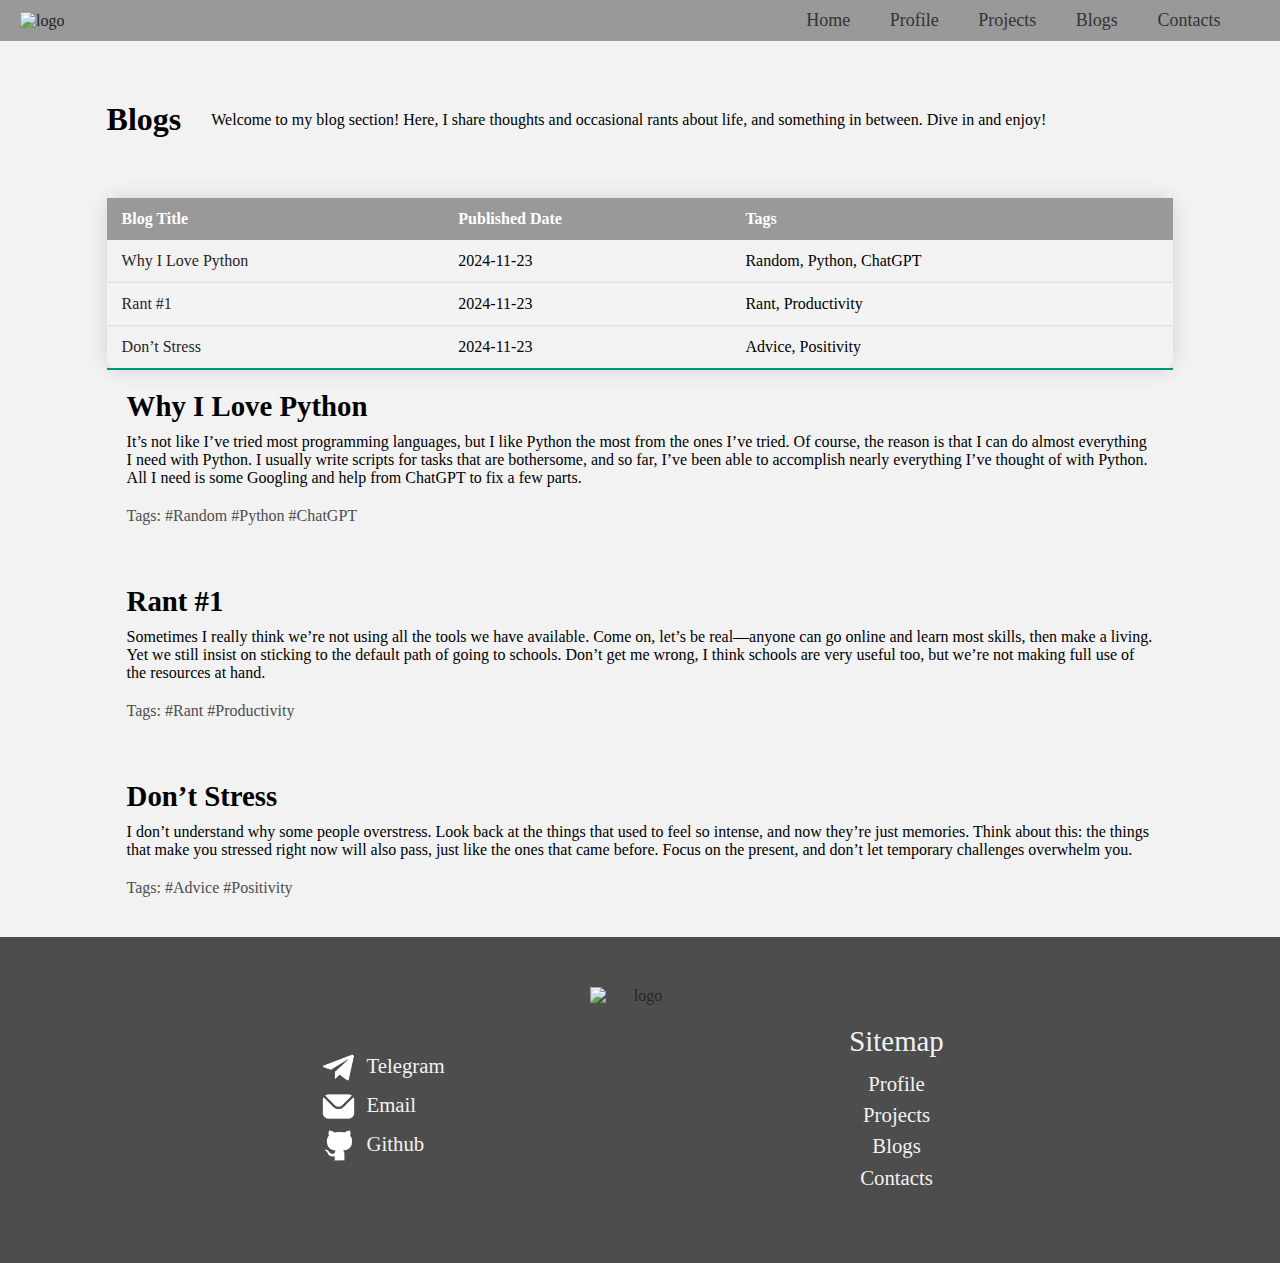
==== commit f2f86d9b: "Merge pull request #1 from Benji-demo/final" ====
--- a/src/blog.html
+++ b/src/blog.html
@@ -13,6 +13,11 @@
                 <img class="logo header-logo" src="/src/images/logo-dark.jpg" width="80" alt="logo">
             </a>
         </div>
+        <button class="hamburger-menu" aria-label="Toggle navigation">
+            <span class="bar"></span>
+            <span class="bar"></span>
+            <span class="bar"></span>
+        </button>
         <nav class="header-nav container-5 m-auto">
             <ul class="header-nav-list">
                 <li class="header-nav-list-item"><a href="home.html">Home</a></li>
@@ -118,5 +123,6 @@
             </div>
         </div>
     </footer>
+    <script src="script.js"></script>
 </body>
 </html>--- a/src/styles.css
+++ b/src/styles.css
@@ -117,6 +117,25 @@
     background-color: #999999;
 }
 
+.hamburger-menu {
+    display: none;
+    flex-direction: column;
+    gap: 5px;
+    background: none;
+    border: none;
+    cursor: pointer;
+    position: absolute;
+    right: 1rem;
+    top: 15px;
+}
+
+.hamburger-menu .bar {
+    width: 25px;
+    height: 3px;
+    background-color: #333;
+    border-radius: 5px;
+}
+
 
 .logo-link{
     display: inline-flex;
@@ -165,6 +184,11 @@
     margin-left: 30vw;
 }
 
+#Profile-def{
+    padding: 20px;
+    display: none;
+}
+
 .hero-title {
     font-size: 3rem;
     margin-bottom: 10px;
@@ -339,6 +363,10 @@
 
 /* ================  projects page  ====================== */
 
+#old_sage-as-norm{
+    display: none;
+}
+
 .projects{
     margin-top: 50px;
 }
@@ -369,12 +397,6 @@
     display: none;
 }
 
-/* Media query for larger screens (min-width: 768px)
-@media (min-width: 768px) {
-    .tags {
-        display: block;
-    }
-} */
 
 .project-card a{
     text-decoration: none;
@@ -451,13 +473,22 @@
     padding: 20px 0;
 }
 
+.tags{
+    color: #4d4d4d;
+}
+
 
 /* ================  contact page  ====================== */
+
+#ul-1 {
+    display: none;
+}
+
 .contacts-intro {
     display: flex;
     justify-content: center;
     align-items: center;
-    text-align: center;
+    text-align: start;
     padding: 50px 20px;
     margin: 60px 0;
     gap: 10rem;
@@ -665,68 +696,537 @@
     #contacts-pfp{
         display: none;
     }
+
+    .tags{
+        color: #4d4d4d;
+    }
 }
 
 
 /* Tablet - Protrate */
 @media (max-width: 768px) {
-    /* .hero-section {
-        padding: 100px 20px;
-    }
-
-    .profile-section, .projects-section, .contacts-intro {
+    .container-5{
+        width: 83.33vw;
+    }
+
+    .container-7{
+        width:24vw;
+    }
+
+    #hero-header-nav {
+        display: none; 
         flex-direction: column;
+        position: absolute;
+        top: 60px;
+        right: 0px;
+        background-color: #f2f2f2;
+        box-shadow: 0 2px 5px rgba(0, 0, 0, 0.1);
+        border-radius: 5px;
+        width: 200px;
+        z-index: 10;
+    }
+
+    #hero-header-nav .header-nav-list-item {
+        padding: 0.5rem 1rem;
+    }
+
+    #hero-header-nav .header-nav-list-item a {
+        text-decoration: none;
+        display: block; 
+        width: 100%;
+    }
+
+    #hero-header-nav .header-nav-list-item a:hover {
+        background-color: #f2f2f2;
+    }
+
+    #hero-header-nav.show {
+        display: flex;
+    }
+
+    #hero-header-nav .header-nav-list {
+        flex-direction: column;
+        padding: 10px 0;
+    }
+
+    #hero-header .hamburger-menu {
+        display: flex; 
+    }
+    
+
+    .hero-section{
+        width: 66.64vw;
+        margin: auto;
+    }
+
+    .profile-section {
+        padding: 50px 10px;
         gap: 2rem;
     }
 
-    .projects-container, .blogs-container {
+
+    .blogs-container {
+        display: flex;
+        flex-wrap: wrap;
+        align-items: center;
+        text-align:start;
+    }
+    
+    .blogs-container div {
+        padding: 30px;
+    }
+
+    #Profile-def{
+        display: block;
+    }
+
+    .profile-intro{
+        display: flex;
         flex-direction: column;
     }
 
-    .project-card, .blogs-container div {
-        width: 100%;
-    }
-
-    .footer-content {
+    .profile-content{
+        width: 83.33vw;
+    }
+
+    .profile-body{
+        display: flex;
         flex-direction: column;
-        gap: 1rem;
-    } */
-}
+        align-items: center;
+        justify-content: center;
+    }
+
+    .download-resume{
+        margin-bottom: 60px;
+        display: flex;
+        flex-direction: column;
+        align-items: start;
+    }
+
+    .download-resume .button{
+        margin-left: 0rem;
+    }
+
+    /* ================== Projects ========================== */
+    .display-flex{
+        display: flex;
+        margin: auto;
+        width: 83.33vw;
+        justify-content: center;
+        align-items: center;
+        margin-top: 4rem;
+    }
+
+    .project-card{
+        width: 43.1vw;
+    }
+
+    .blog-list{
+        display: flex;
+        flex-wrap: wrap;
+        margin-top: 2rem;
+    }
+
+    .blog {
+        padding: 20px;
+        width: 83.33vw;
+    }
+
+    .contacts-content{
+        text-align: start;
+    }
+
+    .contacts-content h2{
+        text-align: center;
+    }
+
+    #ul-2, #ul-3 {
+        display: none;
+    }
+
+    #ul-1 {
+        display: flex;
+        list-style: none ;
+        justify-content: center;
+        align-items: center;
+    }
+
+    .tags{
+        color: #4d4d4d;
+    }
+}
+
 
     /* Phone - Portrait  */
-    @media (max-width: 390px) {
-        /* .hero-title {
-            font-size: 2rem;
-        }
-    
-        .hero-description, .big-text {
-            font-size: 1rem;
-        }
-    
+    @media (max-width: 480px) {
+        .container-5{
+            width: 83.33vw;
+        }
+
         .title {
-            font-size: 2rem;
-        }
-    
-        .h2 {
-            font-size: 1.5rem;
-        }
-    
-        .profile-content {
+            font-size: 2.3rem;
+            margin-bottom: 10px;
+        }
+        .header-nav {
+            display: none; 
+            flex-direction: column;
+            position: absolute;
+            top: 60px;
+            right: 0px;
+            background-color: #f2f2f2;
+            box-shadow: 0 2px 5px rgba(0, 0, 0, 0.1);
+            border-radius: 5px;
+            width: 200px;
+            z-index: 10;
+        }
+    
+        .header-nav-list-item {
+            padding: 0.5rem 1rem;
+        }
+    
+        .header-nav-list-item a {
+            text-decoration: none;
+            display: block; 
             width: 100%;
         }
     
-        .contact-list-item {
-            font-size: 0.9em;
-        }
-    
-        .contact-form form button {
-            width: 100%;
-        } */
+        .header-nav-list-item a:hover {
+            background-color: #f2f2f2;
+        }
+    
+        .header-nav.show {
+            display: flex;
+        }
+    
+        .header-nav-list {
+            flex-direction: column;
+            padding: 10px 0;
+        }
+    
+        .hamburger-menu {
+            display: flex; 
+        }
+
+        .hero-section{
+            width: 83.33vw;
+            margin: auto;
+        }
+
+        .profile-section{
+            display: flex;
+            flex-direction: column;
+        }
+
+        .projects-container{
+            display: flex;
+            flex-direction: column;
+        }
+
+        .project-card{
+            display: flex;
+            width: 92.67vw;
+        }
+
+        .project-card p{
+            margin-left: 0.4rem;
+        } 
+
+        .blogs-container{
+            padding: 0;
+        }
+
+        
+        #aboutme{
+            order: 2;
+        }
+    
+        #hobbies{
+            order: 1;
+        }
+        #Profile-def{
+            display: none;
+        }
+        .profile-intro{
+            display: flex;
+            flex-direction: row;
+        }
+
+        .profile-picture{
+            width: 130px;
+        }
+        
+        .profile-content{
+            width: 230px;
+        }
+
+        #hobbies{
+            margin-left: 5rem;
+            
+        }
+
+        
+    
+        .profile-hobbies{
+            margin-left: 0;
+        }
+
+        .display-flex{
+            display: flex;
+            flex-direction: column;
+            width: 83.33vw;
+            justify-content: center;
+            align-items: start;
+            margin-top: 4rem;
+            margin: 3rem;
+        }
+
+        .prised-proj{
+            display: flex;
+            flex-direction: row;
+            align-items: start;
+            justify-content: start;
+            margin: 0;
+        }
+
+        .project-card{
+            padding: 5px;
+            margin-bottom: 2rem;
+        }
+        .project-card img{
+            width: 130px;
+        }
+
+        .blog-intro{
+            display: flex;
+            flex-direction: column;
+        }
+
+        .tags{
+            color: #4d4d4d;
+        }
+
+        
+        .contacts-content h2{
+            text-align: start;
+            width: 93.55vw;
+        }
+        #contact-list-h{
+            display: none;
+        }
+        #ul-1{
+            display: none;
+        }
+
+        #ul-2 {
+            display: flex;
+            flex-direction: column;
+        }
+
+        .contact-list-container{
+            display: flex;
+            flex-direction: column;
+            align-items: start;
+            justify-content: start;
+        }
+
+        .contacts-intro{
+            padding: 0;
+        }
+
+        .contact-list-container{
+            margin-top: -3rem;
+            margin-left: -2.5rem;
+        }
     }
     
     /* phone landscape */
     @media (max-width: 768px) and (orientation: landscape) {
-        /* Your styles for phone landscape go here */
-    
-    }
+        .container-5{
+            width: 83.33vw;
+        }
+
+        .title {
+            font-size: 2.3rem;
+            margin-bottom: 10px;
+        }
+        .header-nav {
+            display: none; 
+            flex-direction: column;
+            position: absolute;
+            top: 60px;
+            right: 0px;
+            background-color: #f2f2f2;
+            box-shadow: 0 2px 5px rgba(0, 0, 0, 0.1);
+            border-radius: 5px;
+            width: 200px;
+            z-index: 10;
+        }
+    
+        .header-nav-list-item {
+            padding: 0.5rem 1rem;
+        }
+    
+        .header-nav-list-item a {
+            text-decoration: none;
+            display: block; 
+            width: 100%;
+        }
+    
+        .header-nav-list-item a:hover {
+            background-color: #f2f2f2;
+        }
+    
+        .header-nav.show {
+            display: flex;
+        }
+    
+        .header-nav-list {
+            flex-direction: column;
+            padding: 10px 0;
+        }
+    
+        .hamburger-menu {
+            display: flex; 
+        }
+
+        .profile-section{
+            width: 83.33vw;
+            margin: auto;
+        }
+
+        .projects-container{
+            display: flex;
+            flex-direction: column;
+        }
+
+        .project-card{
+            display: flex;
+            width: 92.67vw;
+            align-items: center;
+        }
+
+        .project-card img{
+            width: 43.67vw;
+        }
+        
+        #Profile-def{
+            display: none;
+        }
+
+        .profile-intro{
+            display: flex;
+            flex-direction: row;
+            align-items: center;
+            justify-content: center;
+            gap: 50px;
+        }
+
+        .profile-picture{
+            width: 200px;
+        }
+
+        .profile-hobbies{
+            margin-left: 10rem;
+        }
+
+        
+        .profile-content{
+            text-align: center;
+        }
+
+        .display-flex{
+            display: flex;
+            flex-direction: column;
+            /* width: 83.33vw;
+            justify-content: center;
+            align-items: start;
+            margin-top: 4rem;
+            margin: 3rem; */
+        }
+        .display-flex .title{
+            width: 83.33vw;
+            margin: auto;
+        }
+
+        #old_sage-as-norm{
+            display: inline;
+        }
+
+        #old_sage{
+            display: none;
+        }
+
+        .project-tag{
+            display: block;
+            margin-top: 0.8rem;
+            color: #4d4d4d;
+        }
+
+        .prised-proj img{
+            width: 250px;
+            margin-top: 2rem;
+        }
+
+        .project-card{
+            display: flex;
+            flex-direction: column;
+            align-items: start;
+            justify-content: start;
+            margin: auto;
+            width: 41.66vw ;
+        }
+
+        .project-card img{
+            width: 250px ;
+        }
+
+        .blog-intro{
+            display: flex;
+            flex-direction: column;
+            align-items: flex-start;
+        }
+
+        .blog-list{
+            display:flex ;
+            flex-wrap: wrap;
+        }
+
+        .blog{
+            width: 41.66vw;
+            padding: 10px;
+        }
+
+        .contacts-content h2{
+            text-align: start;
+            width: 93.55vw;
+        }
+        #contact-list-h{
+            display: none;
+        }
+        #ul-1{
+            display: none;
+        }
+
+        #ul-2 {
+            display: flex;
+            flex-direction: column;
+        }
+
+        .contact-list-container{
+            display: flex;
+            flex-direction: column;
+            align-items: start;
+            justify-content: start;
+        }
+
+        .contacts-intro{
+            padding: 0;
+        }
+
+        .contact-list-container{
+            margin-top: -3rem;
+            margin-left: -2.5rem;
+        }
+    }
+
     